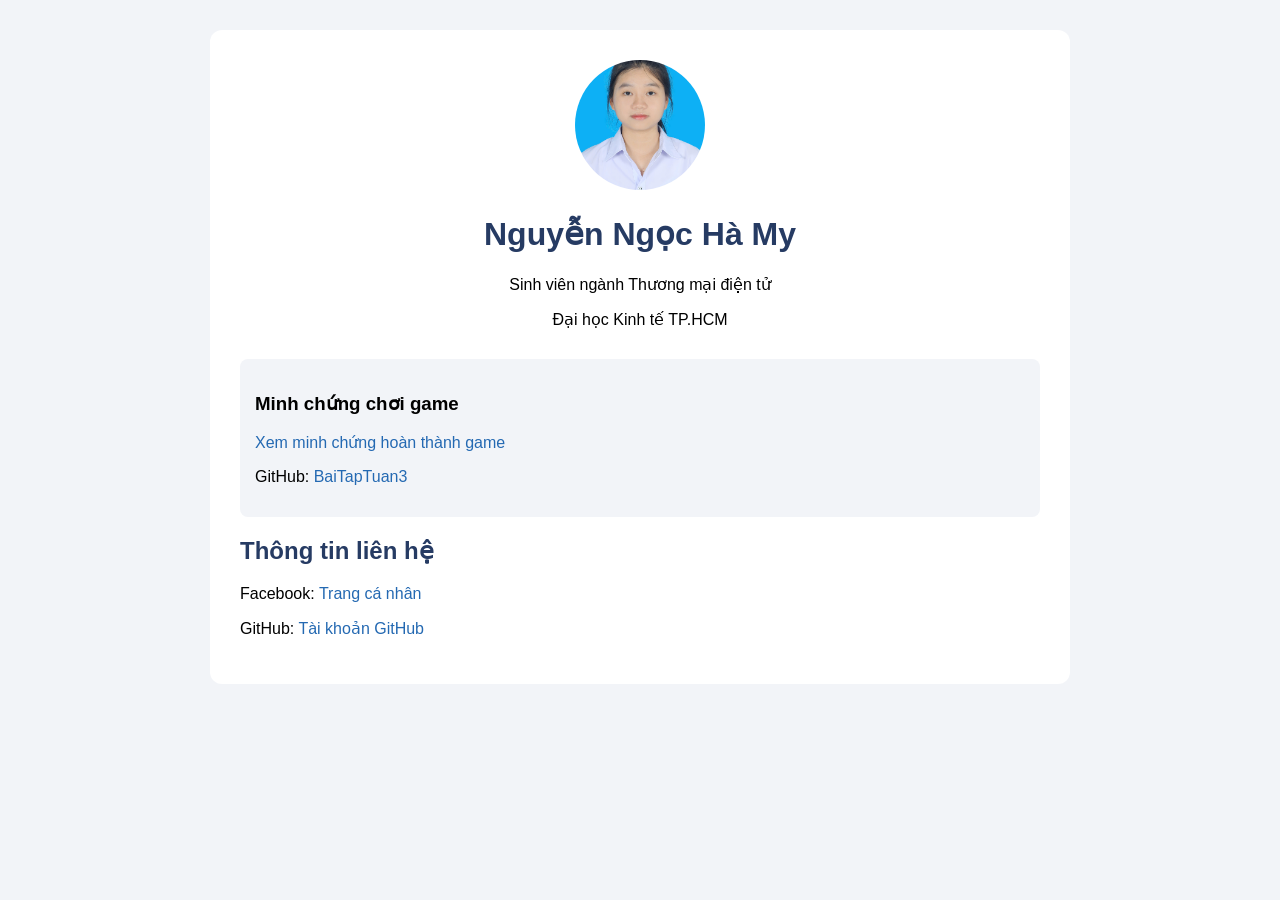
==== index.html @ 10db7f78 "Create index.html" ====
<!DOCTYPE html>
<html lang="vi">
<head>
    <meta charset="UTF-8">
    <meta http-equiv="refresh" content="0; url=VeNha/index.html">
    <title>Trang chủ</title>
</head>
<body>
    <p>Đang chuyển đến bài làm...</p>
    <a href="VeNha/index.html">Nhấn vào đây nếu không tự chuyển</a>
</body>
</html>
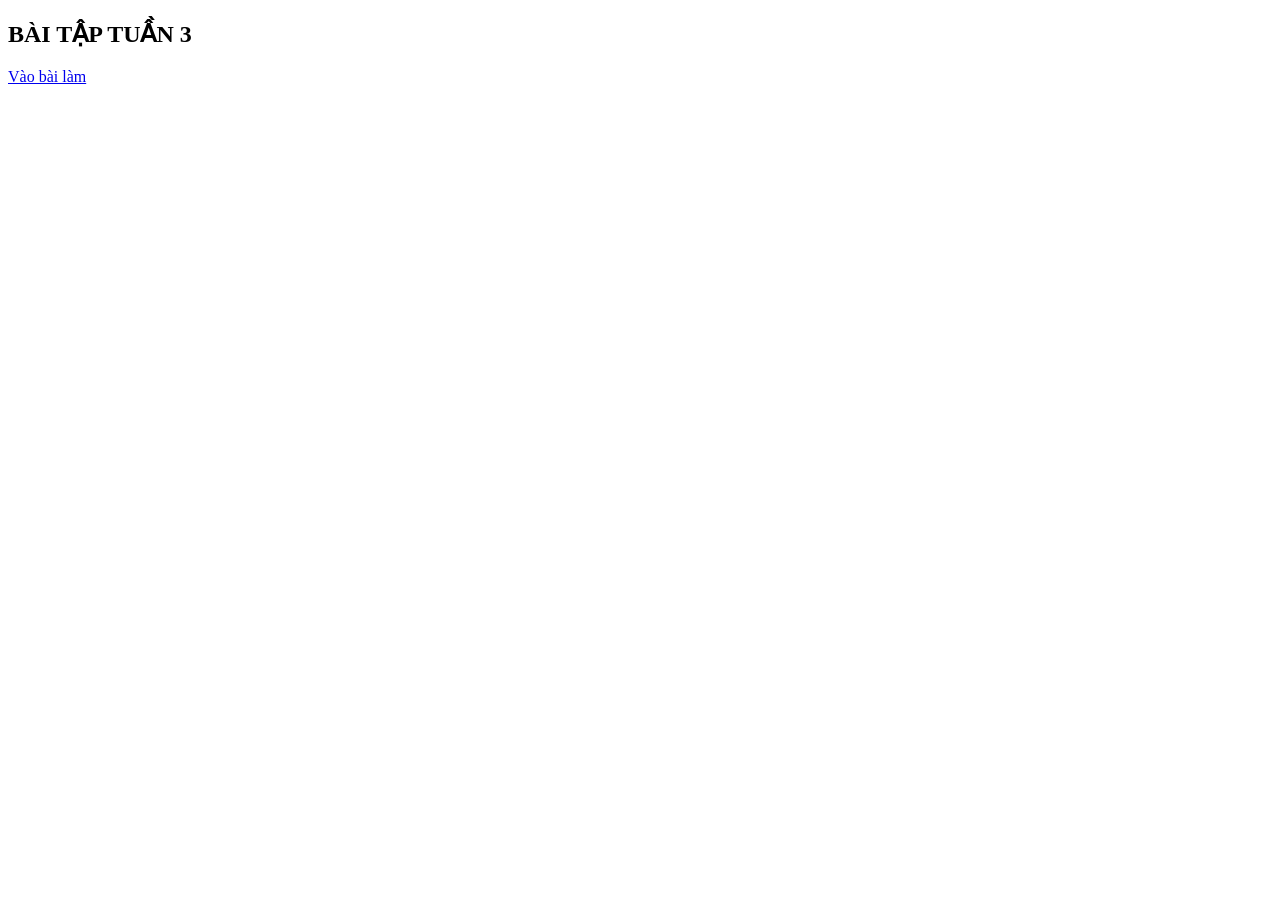
==== commit 91359176: "Update index.html title and content" ====
--- a/index.html
+++ b/index.html
@@ -3,11 +3,10 @@
 <html lang="vi">
 <head>
     <meta charset="UTF-8">
-    <meta http-equiv="refresh" content="0; url=VeNha/index.html">
-    <title>Trang chủ</title>
+    <title>Trang chủ bài tập</title>
 </head>
 <body>
-    <p>Đang chuyển đến bài làm...</p>
-    <a href="VeNha/index.html">Nhấn vào đây nếu không tự chuyển</a>
+    <h2>BÀI TẬP TUẦN 3</h2>
+    <a href="./VeNha/index.html">Vào bài làm</a>
 </body>
 </html>
